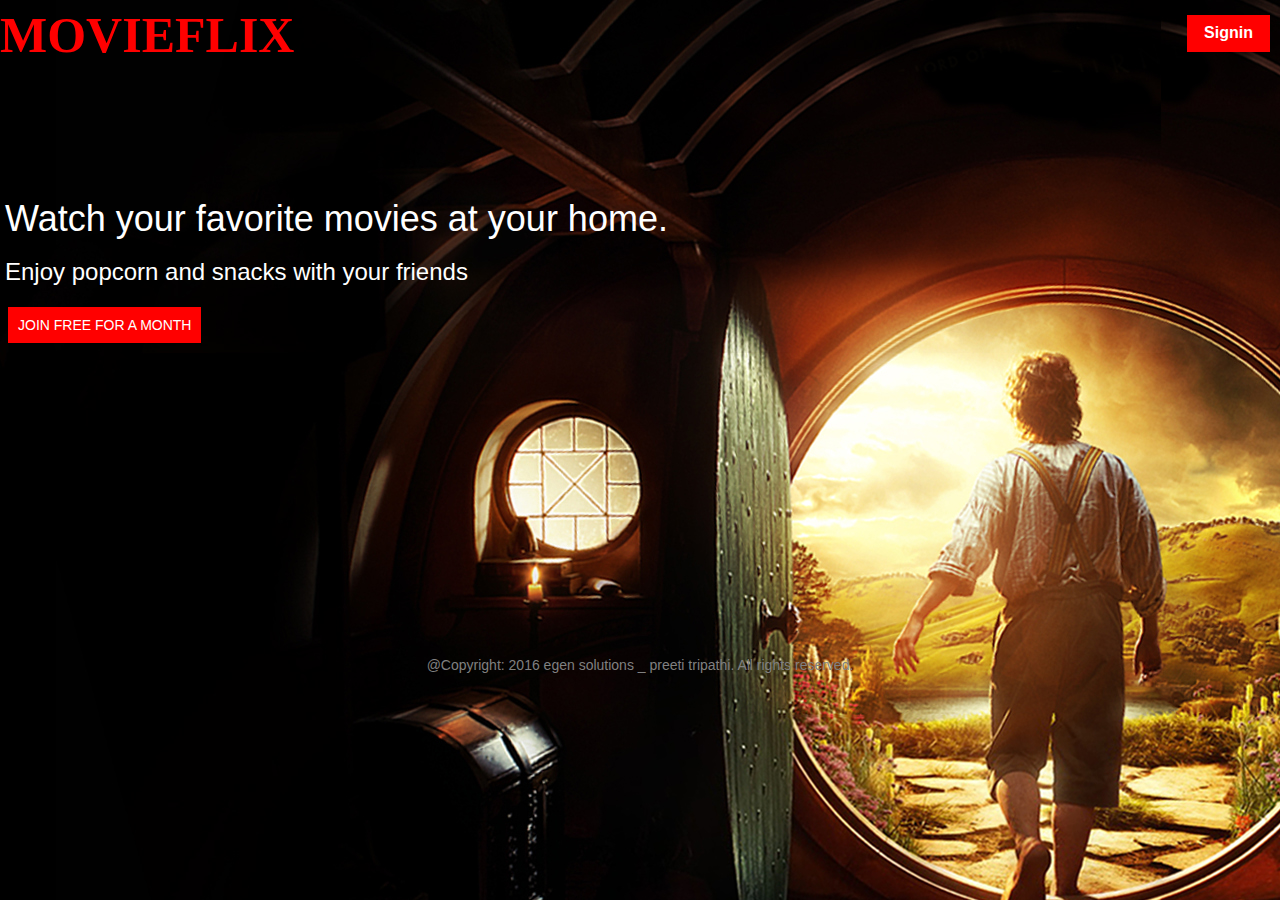
==== src/app/features/index/index.html @ 87560616 "feat(first commit:add features)" ====
<!DOCTYPE html>
<html lang="en">
<head>
  <meta charset="UTF-8">
  <link rel="stylesheet" href="http://maxcdn.bootstrapcdn.com/bootstrap/3.3.6/css/bootstrap.min.css">
<link rel="stylesheet" type="text/css" href="index.css">
  <title>MovieFlix signup</title>
</head>
<body>
<header><span>MOVIEFLIX</span><a style="text-decoration: none "href="/ng-seed/src/app/features/SignIn/SignIn.html">
  <span id="Signin" style="float: right">Signin</span></a>
</header>

<div class="info">
  <h1>Watch your favorite movies at your home.</h1></n>
  <h3>Enjoy popcorn and snacks with your friends</h3><br>
  <a id="joinbutton" href="#">JOIN FREE FOR A MONTH</a>
</div>

<footer>
  @Copyright: 2016 egen solutions _ preeti tripathi. All rights reserved.
</footer>
</body>
</html>
---- src/app/features/index/index.css ----
header{
  text-align: left;
  font-weight: bold;
  font-family: "Times New Roman";
  font-size:50px;
  color: red;
}
body{
  background-image: url("bgimg.jpg");
}
#Signin{
  color: white;
  background-color:red;
  margin-top: 15px;
  margin-right: 10px;
  padding: 7px 17px;
  font-size: 16px;
  font-family: Arial;
}
#Signin:hover{
  background-color: darkred;
}
footer{
  background-color: transparent;
  color:gray;
  text-align: center;
  margin-top: 25%;
}
.info{
  margin-top: 10%;
  color:white;
  font-family: Arial;
  margin-left: 5px;
}
#joinbutton{
  padding: 10px;
  background-color: red;
  color: white;
  margin-left: 3px;
  text-decoration: none;
}

#joinbutton:hover{
  background-color: darkred;
}
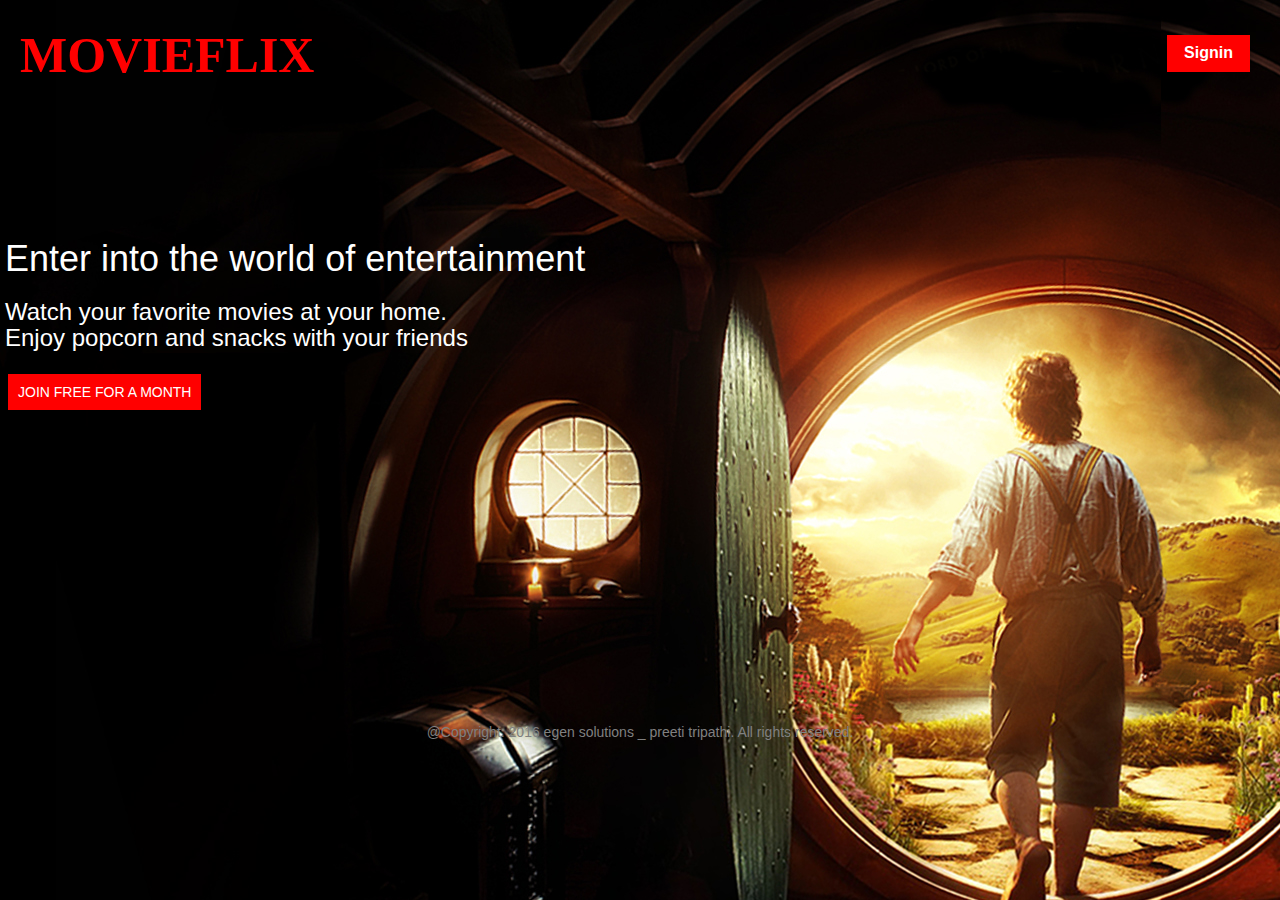
==== commit 9f9d60f4: "feat(second commit:add signup.html)" ====
--- a/src/app/features/index/index.html
+++ b/src/app/features/index/index.html
@@ -12,9 +12,9 @@
 </header>
 
 <div class="info">
-  <h1>Watch your favorite movies at your home.</h1></n>
-  <h3>Enjoy popcorn and snacks with your friends</h3><br>
-  <a id="joinbutton" href="#">JOIN FREE FOR A MONTH</a>
+  <h1>Enter into the world of entertainment</h1></n>
+  <h3>Watch your favorite movies at your home.<br>Enjoy popcorn and snacks with your friends</h3><br>
+  <a id="joinbutton" href="/ng-seed/src/app/features/Signup/Signup.html">JOIN FREE FOR A MONTH</a>
 </div>
 
 <footer>
--- a/src/app/features/index/index.css
+++ b/src/app/features/index/index.css
@@ -4,6 +4,7 @@
   font-family: "Times New Roman";
   font-size:50px;
   color: red;
+  padding: 20px;
 }
 body{
   background-image: url("bgimg.jpg");
